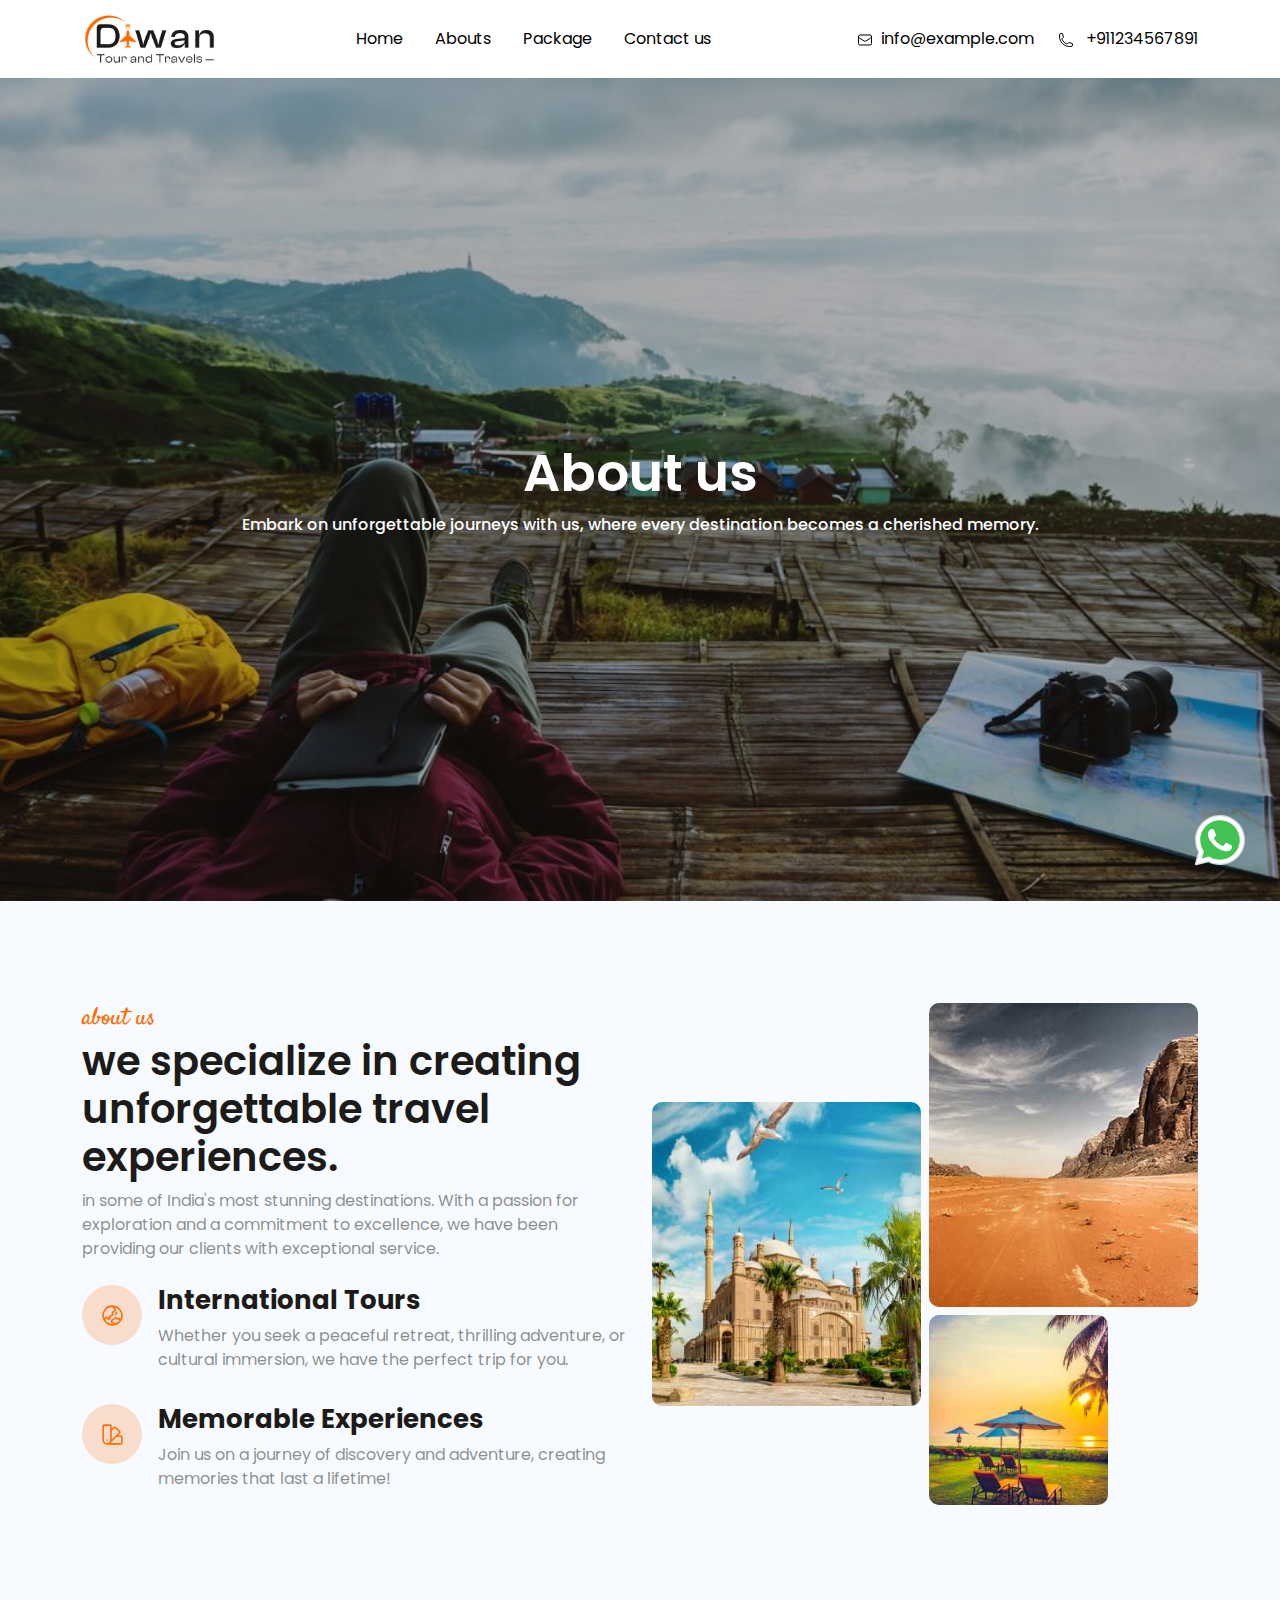
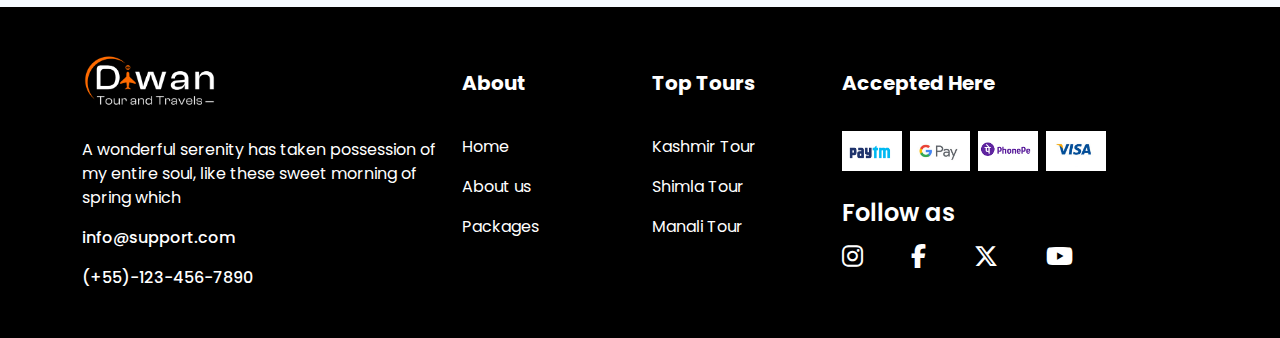
==== about-us.html @ 487b19d2 "website pages added" ====
<!DOCTYPE html>
<html>
  <head>
    <meta charset="UTF-8" />
    <meta name="viewport" content="width=device-width, initial-scale=1.0" />
    <meta name="description" content="tour & travle" />
    <title>Tour & travle</title>
    <link rel="stylesheet" href="css/bootstrap.min.css" />
    <link rel="stylesheet" href="css/style.css" />
    <link
      rel="stylesheet"
      href="https://cdn.jsdelivr.net/npm/swiper@11/swiper-bundle.min.css"
    />
    <link rel="preconnect" href="https://fonts.googleapis.com">
<link rel="preconnect" href="https://fonts.gstatic.com" crossorigin>
<link href="https://fonts.googleapis.com/css2?family=Poppins:ital,wght@0,100;0,200;0,300;0,400;0,500;0,600;0,700;0,800;0,900;1,100;1,200;1,300;1,400;1,500;1,600;1,700;1,800;1,900&family=Satisfy&display=swap" rel="stylesheet">
    
    <link
      rel="stylesheet"
      href="https://cdnjs.cloudflare.com/ajax/libs/font-awesome/6.4.2/css/all.min.css"
    />
    <link
      rel="icon"
      href="images/fevicon.png"
    />
  </head>
  <body>
    <!-- header start -->
    <header class="position-sticky top-0 z-3 bg-white">
      <div class="container">
        <nav class="navbar navbar-expand-lg navbar-light p-0">
          <a class="navbar-brand" href="#">
            <img
              src="images/Diwan-Tour-and-travels-Final-Logo.jpg"
              alt="Your Logo" class="logo"
            />
          </a>
          <button
            class="navbar-toggler"
            type="button"
            data-bs-toggle="collapse"
            data-bs-target="#navbarNav"
            aria-controls="navbarNav"
            aria-expanded="false"
            aria-label="Toggle navigation"
          >
            <span class="navbar-toggler-icon bg-white"></span>
          </button>
          <div
            class="collapse navbar-collapse justify-content-end"
            id="navbarNav"
          >
            <ul class="navbar-nav mx-auto column-gap-3">
              <li class="nav-item navi-focu">
                <a class="nav-link fs-6 py-lg-4 py-3 text-black text-hov-ora" href="#">Home</a>
              </li>
              <li class="nav-item navi-focu">
                <a class="nav-link fs-6 py-lg-4 py-3  text-black text-hov-ora" href="#">Abouts</a>
              </li>
              <li class="nav-item navi-focu">
                <a class="nav-link fs-6 py-lg-4 py-3  text-black text-hov-ora" href="#">Package</a>
              </li>
              <li class="nav-item navi-focu">
                <a class="nav-link fs-6 py-lg-4 py-3  text-black text-hov-ora" href="#">Contact us</a>
              </li>
            </ul>
            <a href="#" class="text-black fs-6 ps-lg-4 ps-3 text-hov-ora"
              ><svg
                data-slot="icon"
                fill="none"
                stroke-width="1.5"
                stroke="currentColor"
                viewBox="0 0 24 24"
                xmlns="http://www.w3.org/2000/svg"
                width="16"
                height="16"
                aria-hidden="true"
                class="me-2"
              >
                <path
                  stroke-linecap="round"
                  stroke-linejoin="round"
                  d="M21.75 6.75v10.5a2.25 2.25 0 0 1-2.25 2.25h-15a2.25 2.25 0 0 1-2.25-2.25V6.75m19.5 0A2.25 2.25 0 0 0 19.5 4.5h-15a2.25 2.25 0 0 0-2.25 2.25m19.5 0v.243a2.25 2.25 0 0 1-1.07 1.916l-7.5 4.615a2.25 2.25 0 0 1-2.36 0L3.32 8.91a2.25 2.25 0 0 1-1.07-1.916V6.75"
                ></path></svg>info@example.com</a
            >
            <a href="#" class="text-black fs-6  ps-lg-4 ps-3 text-hov-ora"
              ><svg
                xmlns="http://www.w3.org/2000/svg"
                fill="none"
                viewBox="0 0 24 24"
                stroke-width="1.5"
                stroke="currentColor"
                class="me-2"
                width="16"
                height="16"
              >
                <path
                  stroke-linecap="round"
                  stroke-linejoin="round"
                  d="M2.25 6.75c0 8.284 6.716 15 15 15h2.25a2.25 2.25 0 0 0 2.25-2.25v-1.372c0-.516-.351-.966-.852-1.091l-4.423-1.106c-.44-.11-.902.055-1.173.417l-.97 1.293c-.282.376-.769.542-1.21.38a12.035 12.035 0 0 1-7.143-7.143c-.162-.441.004-.928.38-1.21l1.293-.97c.363-.271.527-.734.417-1.173L6.963 3.102a1.125 1.125 0 0 0-1.091-.852H4.5A2.25 2.25 0 0 0 2.25 4.5v2.25Z"
                />
              </svg>
              +911234567891</a
            >
          </div>
        </nav>
      </div>
    </header>
    <!-- hero-section start -->
    <section class="bg-img-1 bg-img-3 position-relative">
      <div class="">
        <div class="d-flex hei-100 justify-content-center align-items-center">
          <div class="text-center position-relative z-2">
            <!-- <span class="fs-5 fw-semibold text-white">discover the planet</span> -->
            <h1 class="h1 fw-semibold mb-2 text-white">
              About us
            </h1>
            <p class="fs-6 fw-medium mb-0 text-white">
              Embark on unforgettable journeys with us, where every destination becomes a cherished memory.
            </p>
          </div>
        </div>
      </div>
    </section>
    <!-- section-2 start -->
    <section class="py-100 bg-blue">
      <div class="container">
        <div class="row align-items-center">
          <div class="col-xl-6 col-lg-6 col-md-6 col-sm-12 col-12">
            <p class="mb-0 fs-4 fw-normal pri-orange second-font">about us</p>
            <h2 class="h2 sec-black fw-semibold">
              we specialize in creating unforgettable travel experiences.
            </h2>
            <p class="sec-black-5 mb-0 fw-normal">
              in some of India's most stunning destinations. With a passion for exploration and a commitment to excellence, we have been providing our clients with exceptional service.

            </p>
            <div class="mt-4">
              <div class="d-flex gap-3">
                <div
                  class="cir-60 bg-ornage-6 text-center rounded-circle cir-hei col-4"
                >
                  <svg
                    xmlns="http://www.w3.org/2000/svg"
                    fill="none"
                    viewBox="0 0 24 24"
                    stroke-width="1.5"
                    stroke="currentColor"
                    width="25"
                    height="25"
                    class="pri-orange"
                  >
                    <path
                      stroke-linecap="round"
                      stroke-linejoin="round"
                      d="M12.75 3.03v.568c0 .334.148.65.405.864l1.068.89c.442.369.535 1.01.216 1.49l-.51.766a2.25 2.25 0 0 1-1.161.886l-.143.048a1.107 1.107 0 0 0-.57 1.664c.369.555.169 1.307-.427 1.605L9 13.125l.423 1.059a.956.956 0 0 1-1.652.928l-.679-.906a1.125 1.125 0 0 0-1.906.172L4.5 15.75l-.612.153M12.75 3.031a9 9 0 0 0-8.862 12.872M12.75 3.031a9 9 0 0 1 6.69 14.036m0 0-.177-.529A2.25 2.25 0 0 0 17.128 15H16.5l-.324-.324a1.453 1.453 0 0 0-2.328.377l-.036.073a1.586 1.586 0 0 1-.982.816l-.99.282c-.55.157-.894.702-.8 1.267l.073.438c.08.474.49.821.97.821.846 0 1.598.542 1.865 1.345l.215.643m5.276-3.67a9.012 9.012 0 0 1-5.276 3.67m0 0a9 9 0 0 1-10.275-4.835M15.75 9c0 .896-.393 1.7-1.016 2.25"
                    />
                  </svg>
                </div>
                <div>
                  <h3 class="sec-black h3 fw-bold">International Tours</h3>
                  <p class="sec-black-5 fs-6 fw-normal">
                    Whether you seek a peaceful retreat, thrilling adventure, or cultural immersion, we have the perfect trip for you.

                  </p>
                </div>
              </div>
              <div class="d-flex gap-3 mt-3">
                <div
                  class="cir-60 bg-ornage-6 text-center rounded-circle cir-hei col-4"
                >
                  <svg
                    xmlns="http://www.w3.org/2000/svg"
                    fill="none"
                    viewBox="0 0 24 24"
                    stroke-width="1.5"
                    stroke="currentColor"
                    width="25"
                    height="25"
                    class="pri-orange"
                  >
                    <path
                      stroke-linecap="round"
                      stroke-linejoin="round"
                      d="M4.098 19.902a3.75 3.75 0 0 0 5.304 0l6.401-6.402M6.75 21A3.75 3.75 0 0 1 3 17.25V4.125C3 3.504 3.504 3 4.125 3h5.25c.621 0 1.125.504 1.125 1.125v4.072M6.75 21a3.75 3.75 0 0 0 3.75-3.75V8.197M6.75 21h13.125c.621 0 1.125-.504 1.125-1.125v-5.25c0-.621-.504-1.125-1.125-1.125h-4.072M10.5 8.197l2.88-2.88c.438-.439 1.15-.439 1.59 0l3.712 3.713c.44.44.44 1.152 0 1.59l-2.879 2.88M6.75 17.25h.008v.008H6.75v-.008Z"
                    />
                  </svg>
                </div>
                <div>
                  <h3 class="sec-black h3 fw-bold">
                  Memorable Experiences
                  </h3>
                  <p class="sec-black-5 fs-6 fw-normal">
                    Join us on a journey of discovery and adventure, creating memories that last a lifetime!
                  </p>
                </div>
              </div>
            </div>
          </div>
          <div class="col-xl-6 col-lg-6 col-md-6 col-sm-12 col-12">
            <div class="d-flex gap-2 align-items-center">
              <div class="overflow-none rounded-10">
                <img
                  src="images/about-1.jpg"
                  alt="about-1"
                  class="img-fluid img-scale"
                />
              </div>
              <div>
                <div class="overflow-none rounded-10">
                  <img
                    src="images/about-2.jpg"
                    alt="about-2"
                    class="img-fluid img-scale"
                  />
                </div>
                <div class="overflow-none mt-2 rounded-10 col-8">
                  <img
                    src="images/about-3.jpg"
                    alt="about-3"
                    class="img-fluid img-scale"
                  />
                </div>
              </div>
            </div>
          </div>
        </div>
      </div>
    </section>
    <!-- footer start -->
    
    <footer class="py-5 bg-black">
      <div class="container">
        <div class="row row-gap-3">
          <div class="col-xl-4 col-lg-4 col-md-4 col-sm-12 col-12">
            <div>
              <a href="#" class="mb-2 d-inline-block">
                <img
                  src="images/Diwan-Tour-and-travels-Final-Logo-White-Color.png"
                  alt="logo"
                  class="img-fluid logo"
                />
              </a>
              <p class="mb-0 text-white fs-6 fw-normal mt-4">
                A wonderful serenity has taken possession of my entire soul,
                like these sweet morning of spring which
              </p>
              <a href="#" class="d-block my-3 text-white fs-6 fw-medium"
                >info@support.com</a
              >
              <a href="#" class="d-block text-white fs-6 fw-medium"
                >(+55)-123-456-7890</a
              >
            </div>
          </div>
          <div class="col-xl-2 col-lg-2 col-md-2 col-sm-6 col-12">
            <h6 class="text-white fw-bold h6 my-3">About</h6>
            <ul class="ps-0 mb-0 pt-3">
              <li>
                <a
                  href="#"
                  class="fs-6 fw-normal text-white py-2 d-inline-block"
                  >Home</a
                >
              </li>
              <li>
                <a
                  href="#"
                  class="fs-6 fw-normal text-white py-2 d-inline-block"
                  >About us</a
                >
              </li>
              <li>
                <a
                  href="#"
                  class="fs-6 fw-normal text-white py-2 d-inline-block"
                  >Packages</a
                >
              </li>
              
             
            </ul>
          </div>
          <div class="col-xl-2 col-lg-2 col-md-2 col-sm-6 col-12">
            <h6 class="text-white fw-bold h6 my-3">Top Tours</h6>
            <ul class="ps-0 mb-0 pt-3">
              <li>
                <a
                  href="#"
                  class="fs-6 fw-normal text-white py-2 d-inline-block"
                  >Kashmir Tour
                </a>
              </li>
              <li>
                <a
                  href="#"
                  class="fs-6 fw-normal text-white py-2 d-inline-block"
                  >Shimla Tour </a
                >
              </li>
              <li>
                <a
                  href="#"
                  class="fs-6 fw-normal text-white py-2 d-inline-block"
                  > Manali Tour</a
                >
              </li>
              
            </ul>
          </div>
          <div class="col-xl-4 col-lg-4 col-md-4 col-sm-12 col-12">
            <h6 class="text-white fw-bold h6 my-3">Accepted Here</h6>
            <div class="pt-3">
              <ul class="ps-0  mb-4 mt-1 d-flex align-items-center gap-2">
               <li class="payment-1 payment"></li>
               <li class="payment-2 payment"></li>
               <li class="payment-3 payment"></li>
               <li class="payment-4 payment"></li>
              </ul>
              <div>
                <p class="fs-4 fw-semibold text-white mb-2">Follow as</p>
              
              <ul class="ps-0 mb-0 d-flex align-items-center column-gap-5">
                <li>
                  <a href="#" class="text-white fs-4 d-inline-block"
                    ><i class="fa-brands fa-instagram"></i></a>
                </li>
                <li>
                  <a href="#" class="text-white fs-4 d-inline-block"
                    ><i class="fa-brands fa-facebook-f"></i></a>
                </li>
                <li>
                  <a href="#" class="text-white fs-4 d-inline-block"
                    ><i class="fa-brands fa-x-twitter"></i></a>
                </li>
                <li>
                  <a href="#" class="text-white fs-4 d-inline-block"
                    ><i class="fa-brands fa-youtube"></i></a>
                </li>
                
              </ul>
            </div>
            </div>
          </div>
        </div>
      </div>
    </footer>
    <!-- whatsapp icon -->
    <div>
      <a href="whatsapp://send?phone=+919079828177">
        <!-- <i class="fa-brands fa-square-whatsapp whatsapp-icon z-3"></i> -->
        <svg xmlns="http://www.w3.org/2000/svg" x="0px" y="0px" width="60" height="60" viewBox="0 0 48 48" class="whatsapp-icon z-3">
          <path fill="#fff" d="M4.868,43.303l2.694-9.835C5.9,30.59,5.026,27.324,5.027,23.979C5.032,13.514,13.548,5,24.014,5c5.079,0.002,9.845,1.979,13.43,5.566c3.584,3.588,5.558,8.356,5.556,13.428c-0.004,10.465-8.522,18.98-18.986,18.98c-0.001,0,0,0,0,0h-0.008c-3.177-0.001-6.3-0.798-9.073-2.311L4.868,43.303z"></path><path fill="#fff" d="M4.868,43.803c-0.132,0-0.26-0.052-0.355-0.148c-0.125-0.127-0.174-0.312-0.127-0.483l2.639-9.636c-1.636-2.906-2.499-6.206-2.497-9.556C4.532,13.238,13.273,4.5,24.014,4.5c5.21,0.002,10.105,2.031,13.784,5.713c3.679,3.683,5.704,8.577,5.702,13.781c-0.004,10.741-8.746,19.48-19.486,19.48c-3.189-0.001-6.344-0.788-9.144-2.277l-9.875,2.589C4.953,43.798,4.911,43.803,4.868,43.803z"></path><path fill="#cfd8dc" d="M24.014,5c5.079,0.002,9.845,1.979,13.43,5.566c3.584,3.588,5.558,8.356,5.556,13.428c-0.004,10.465-8.522,18.98-18.986,18.98h-0.008c-3.177-0.001-6.3-0.798-9.073-2.311L4.868,43.303l2.694-9.835C5.9,30.59,5.026,27.324,5.027,23.979C5.032,13.514,13.548,5,24.014,5 M24.014,42.974C24.014,42.974,24.014,42.974,24.014,42.974C24.014,42.974,24.014,42.974,24.014,42.974 M24.014,42.974C24.014,42.974,24.014,42.974,24.014,42.974C24.014,42.974,24.014,42.974,24.014,42.974 M24.014,4C24.014,4,24.014,4,24.014,4C12.998,4,4.032,12.962,4.027,23.979c-0.001,3.367,0.849,6.685,2.461,9.622l-2.585,9.439c-0.094,0.345,0.002,0.713,0.254,0.967c0.19,0.192,0.447,0.297,0.711,0.297c0.085,0,0.17-0.011,0.254-0.033l9.687-2.54c2.828,1.468,5.998,2.243,9.197,2.244c11.024,0,19.99-8.963,19.995-19.98c0.002-5.339-2.075-10.359-5.848-14.135C34.378,6.083,29.357,4.002,24.014,4L24.014,4z"></path><path fill="#40c351" d="M35.176,12.832c-2.98-2.982-6.941-4.625-11.157-4.626c-8.704,0-15.783,7.076-15.787,15.774c-0.001,2.981,0.833,5.883,2.413,8.396l0.376,0.597l-1.595,5.821l5.973-1.566l0.577,0.342c2.422,1.438,5.2,2.198,8.032,2.199h0.006c8.698,0,15.777-7.077,15.78-15.776C39.795,19.778,38.156,15.814,35.176,12.832z"></path><path fill="#fff" fill-rule="evenodd" d="M19.268,16.045c-0.355-0.79-0.729-0.806-1.068-0.82c-0.277-0.012-0.593-0.011-0.909-0.011c-0.316,0-0.83,0.119-1.265,0.594c-0.435,0.475-1.661,1.622-1.661,3.956c0,2.334,1.7,4.59,1.937,4.906c0.237,0.316,3.282,5.259,8.104,7.161c4.007,1.58,4.823,1.266,5.693,1.187c0.87-0.079,2.807-1.147,3.202-2.255c0.395-1.108,0.395-2.057,0.277-2.255c-0.119-0.198-0.435-0.316-0.909-0.554s-2.807-1.385-3.242-1.543c-0.435-0.158-0.751-0.237-1.068,0.238c-0.316,0.474-1.225,1.543-1.502,1.859c-0.277,0.317-0.554,0.357-1.028,0.119c-0.474-0.238-2.002-0.738-3.815-2.354c-1.41-1.257-2.362-2.81-2.639-3.285c-0.277-0.474-0.03-0.731,0.208-0.968c0.213-0.213,0.474-0.554,0.712-0.831c0.237-0.277,0.316-0.475,0.474-0.791c0.158-0.317,0.079-0.594-0.04-0.831C20.612,19.329,19.69,16.983,19.268,16.045z" clip-rule="evenodd"></path>
          </svg>
      </a>
    </div>
    <script src="js/bootstrap.bundle.min.js"></script>
  </body>
</html>
---- css/style.css ----
* {
  margin: 0;
  padding: 0;
  box-sizing: border-box;
  font-family: "Poppins", sans-serif;
}
ul,
li,
ol {
  list-style: none;
}
a,
a:hover {
  text-decoration: none;
}
:root {
  --primary-orange: #ff6b01;
  --second-black: #1c1b19;
  --second-black-5: rgba(28, 27, 25, 0.5);
  --primary-orange-2: rgba(255, 107, 1, 0.2);
  --bg-blue: #f7fbff;
  --second-font: "Satisfy", cursive;
}
/* color */

.bg-blue {
  background: var(--bg-blue);
}
.pri-bg-ora {
  background: var(--primary-orange);
}
.box{
  background-color: #ffffff;
  padding: 42px 22px;
  margin-top: 32px;
}

.pri-orange {
  color: var(--primary-orange);
}
.input-foc:focus {
  box-shadow: none;
  border-color: var(--second-black);
}
.sec-black {
  color: var(--second-black);
}
.sec-black-5 {
  color: var(--second-black-5);
}
.bg-ornage-6 {
  background-color: var(--primary-orange-2);
}
.text-hov-ora:hover {
  color: var(--primary-orange) !important;
}
.navi-focu:hover {
  border-bottom-color: var(--primary-orange);
}
/* font-size */
.second-font {
  font-family: var(--second-font) !important;
}
.fs-50 {
  font-size: 50px;
}
.fs-14 {
  font-size: 14px;
}
.h1{
    font-size: 40px;
}
.h2{
    font-size: 32px;
}
.h3{
    font-size: 24px;
}
.h4{
    font-size: 20px;
}
.h5{
    font-size: 18px;
}
.h6{
    font-size: 16px;
}

/* padding */
.py-100 {
  padding-top: 100px;
  padding-bottom: 100px;
}
/* margin */

.Visited {
  margin-top: -46px;
}
/* height */
.hei-100 {
  height: calc(100vh - 77px);
}
.cir-60 {
  height: 60px;
  width: 60px;
}
.cir-hei {
  line-height: 60px;
}
.cir-90 {
  height: 90px;
  width: 90px;
}
.logo {
  width: 135px;
}
.hei-190 {
  height: 190px !important;
}

/* other */

.bg-img-1 {
  background: url("../images/img\ slider-1\ .jpg");
  background-position: center;
  background-repeat: no-repeat;
  background-size: cover;
}
.navi-focu {
  border-top: 3px solid transparent;
  border-bottom: 3px solid transparent;
}

.bg-img-1::after {
  content: "";
  position: absolute;
  inset: 0;
  background-color: rgba(0, 0, 0, 0.3);
}

.list-disc {
  list-style-type: disc !important;
}
.bg-img-2 {
  background-image: url("../images/package-hero.jpg") !important;
}
.bg-img-3 {
  background-image: url("../images/img\ slider-2.jpg") !important;
}
.sec-6 {
  padding: 100px 0;
}

.sec-3 {
  padding: 100px 0;
}
.sec-4 {
  background-color: #f7fbff;
  padding: 100px 0;
}
.button {
  top: 5%;
  left: 75%;
}

.rounded-10 {
  border-radius: 10px;
}
.img-scale:hover {
  transform: scale(1.1) !important;
}
.overflow-none {
  overflow: hidden;
}
.img-scale {
  transition: all 0.5s ease-in-out !important;
}

.whatsapp-icon {
  position: fixed;
  right: 15px;
  bottom: 15px;
}
.resize-none {
  resize: none;
}
.word-clip {
  overflow: hidden;
  display: -webkit-box;
  -webkit-box-orient: vertical;
  -webkit-line-clamp: 3;
}
.payment-1 {
  background-position: 70px 50px;
}
.payment-2 {
  background-position: 140px 50px;
}
.payment-3 {
  background-position: 70px 90px;
}
.payment-4 {
  background-position: 140px 90px;
}

.payment {
  background-image: url("../images/payment.png");
  height: 40px;
  width: 60px;
  background-size: 290px;
}
@media (min-width: 576px) {
}
@media (min-width: 768px) {
  .whatsapp-icon {
    right: 30px;
    bottom: 30px;
  }
  .h1{
    font-size: 52px;
}
.h2{
    font-size: 40px;
}
.h3{
    font-size: 26px;
}
.h4{
    font-size: 25px;
}
.h5{
    font-size: 22px;
}
.h6{
    font-size: 20px;
}
}
@media (min-width: 992px) {
}
@media (min-width: 1200px) {
}
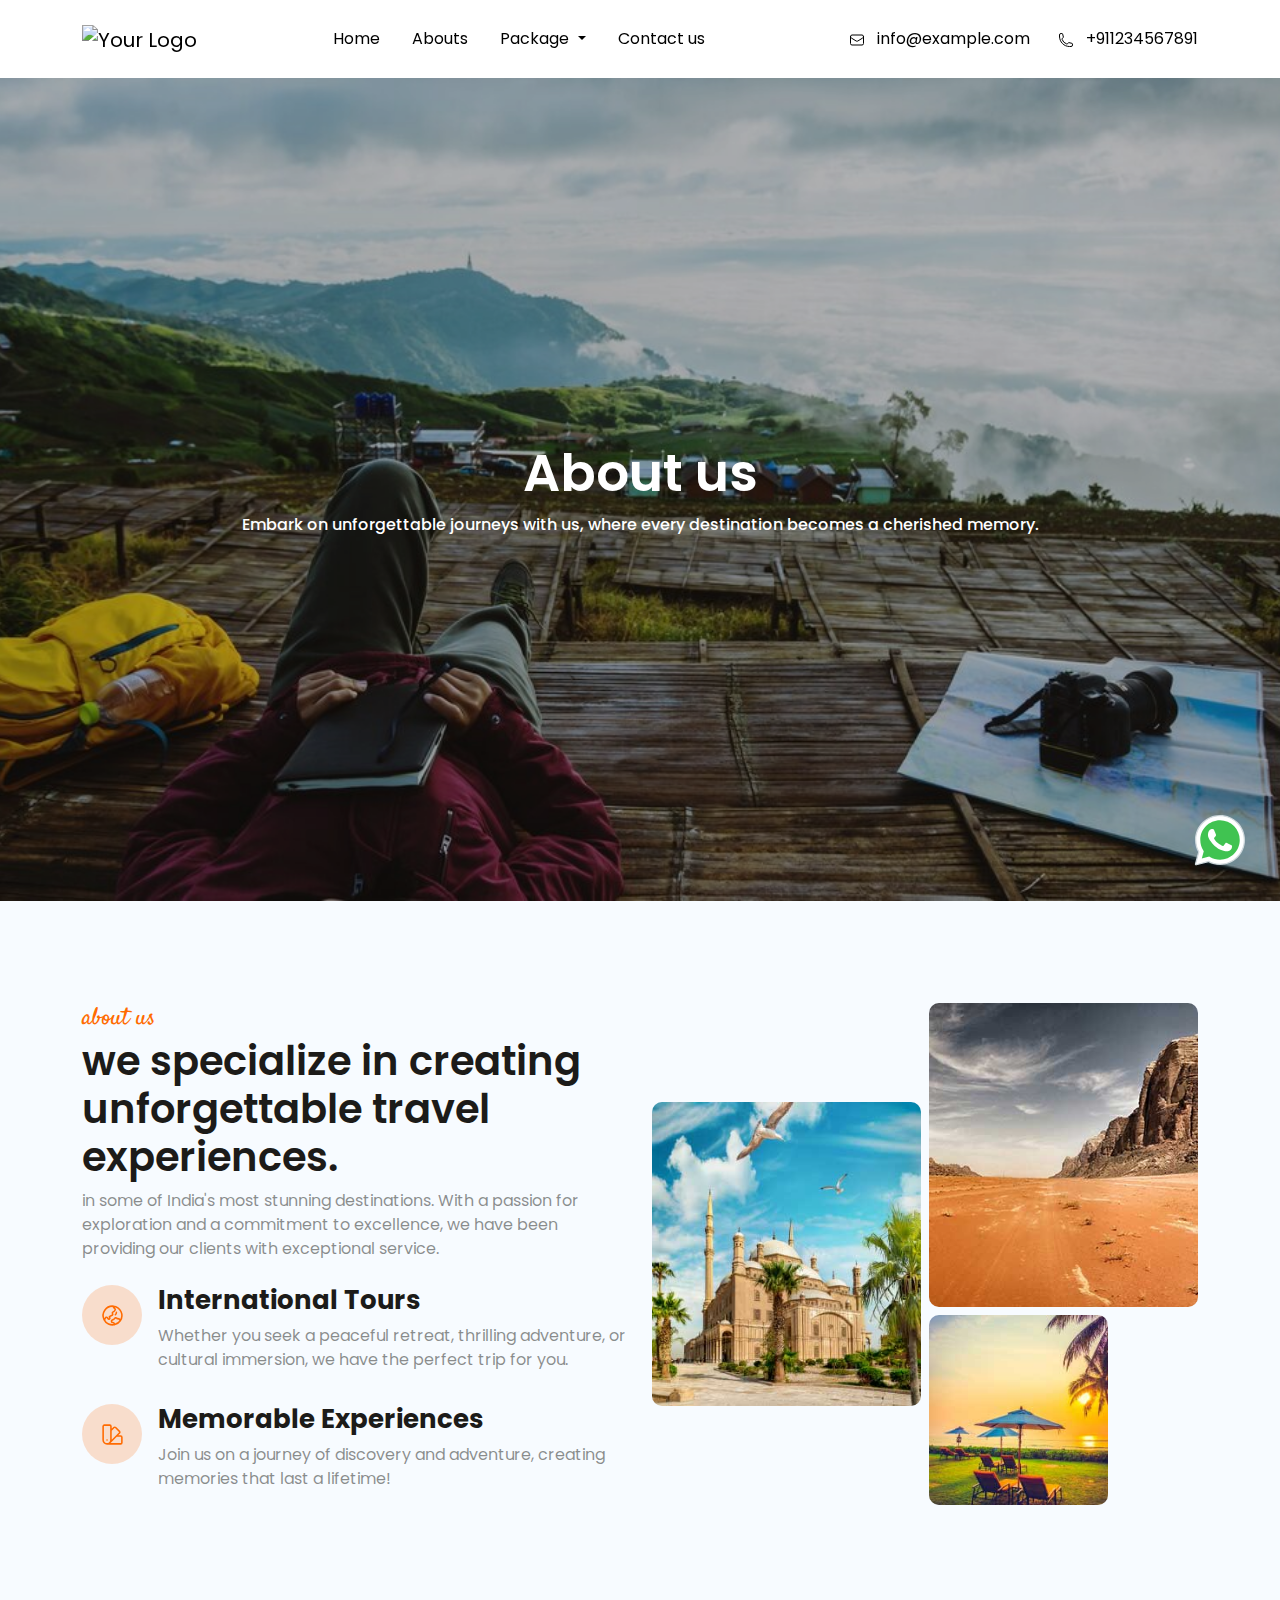
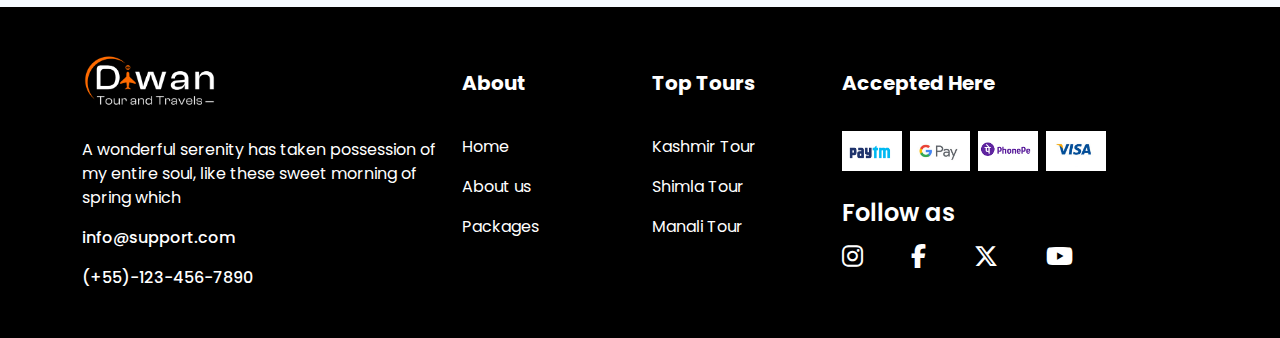
==== commit a13ecb02: "new page added" ====
--- a/about-us.html
+++ b/about-us.html
@@ -11,28 +11,29 @@
       rel="stylesheet"
       href="https://cdn.jsdelivr.net/npm/swiper@11/swiper-bundle.min.css"
     />
-    <link rel="preconnect" href="https://fonts.googleapis.com">
-<link rel="preconnect" href="https://fonts.gstatic.com" crossorigin>
-<link href="https://fonts.googleapis.com/css2?family=Poppins:ital,wght@0,100;0,200;0,300;0,400;0,500;0,600;0,700;0,800;0,900;1,100;1,200;1,300;1,400;1,500;1,600;1,700;1,800;1,900&family=Satisfy&display=swap" rel="stylesheet">
-    
+    <link rel="preconnect" href="https://fonts.googleapis.com" />
+    <link rel="preconnect" href="https://fonts.gstatic.com" crossorigin />
+    <link
+      href="https://fonts.googleapis.com/css2?family=Poppins:ital,wght@0,100;0,200;0,300;0,400;0,500;0,600;0,700;0,800;0,900;1,100;1,200;1,300;1,400;1,500;1,600;1,700;1,800;1,900&family=Satisfy&display=swap"
+      rel="stylesheet"
+    />
+
     <link
       rel="stylesheet"
       href="https://cdnjs.cloudflare.com/ajax/libs/font-awesome/6.4.2/css/all.min.css"
     />
-    <link
-      rel="icon"
-      href="images/fevicon.png"
-    />
+    <link rel="icon" href="images/fevicon.png" />
   </head>
   <body>
     <!-- header start -->
-    <header class="position-sticky top-0 z-3 bg-white">
+    <header class="position-sticky top-0 z-3">
       <div class="container">
         <nav class="navbar navbar-expand-lg navbar-light p-0">
-          <a class="navbar-brand" href="#">
+          <a class="navbar-brand" href=".">
             <img
-              src="images/Diwan-Tour-and-travels-Final-Logo.jpg"
-              alt="Your Logo" class="logo"
+              src="images/Diwan-Tour-and-travels-Final-Logo.svg"
+              alt="Your Logo"
+              class="logo"
             />
           </a>
           <button
@@ -52,19 +53,39 @@
           >
             <ul class="navbar-nav mx-auto column-gap-3">
               <li class="nav-item navi-focu">
-                <a class="nav-link fs-6 py-lg-4 py-3 text-black text-hov-ora" href="#">Home</a>
+                <a
+                  class="nav-link fs-6 py-lg-4 py-2 text-black text-hov-ora"
+                  href="."
+                  >Home</a
+                >
               </li>
               <li class="nav-item navi-focu">
-                <a class="nav-link fs-6 py-lg-4 py-3  text-black text-hov-ora" href="#">Abouts</a>
+                <a
+                  class="nav-link fs-6 py-lg-4 py-2 text-black text-hov-ora"
+                  href="./about-us.html"
+                  >Abouts</a
+                >
+              </li>
+              <li class="nav-item dropdown navi-focu">
+                <a class="nav-link dropdown-toggle fs-6 py-lg-4 py-2 text-black text-hov-ora" href="#" role="button" data-bs-toggle="dropdown" aria-expanded="false">
+                  Package
+                </a>
+                <ul class="dropdown-menu">
+                  <li><a class="dropdown-item fs-6  py-2 text-black text-hov-ora" href="./package.html">Package</a></li>
+                  <li><a class="dropdown-item fs-6  py-2 text-black text-hov-ora" href="./packageall.html">Package Details</a></li>
+             
+                </ul>
               </li>
               <li class="nav-item navi-focu">
-                <a class="nav-link fs-6 py-lg-4 py-3  text-black text-hov-ora" href="#">Package</a>
-              </li>
-              <li class="nav-item navi-focu">
-                <a class="nav-link fs-6 py-lg-4 py-3  text-black text-hov-ora" href="#">Contact us</a>
+                <a
+                  class="nav-link fs-6 py-lg-4 py-2 text-black text-hov-ora"
+                  href="./contact.html"
+                  >Contact us</a
+                >
               </li>
             </ul>
-            <a href="#" class="text-black fs-6 ps-lg-4 ps-3 text-hov-ora"
+            <div>
+              <a href="#" class="text-black fs-6 ps-lg-4 ps-0 py-2 ps-lg-3  py-lg-3 text-hov-ora d-block d-lg-inline-block"
               ><svg
                 data-slot="icon"
                 fill="none"
@@ -81,9 +102,11 @@
                   stroke-linecap="round"
                   stroke-linejoin="round"
                   d="M21.75 6.75v10.5a2.25 2.25 0 0 1-2.25 2.25h-15a2.25 2.25 0 0 1-2.25-2.25V6.75m19.5 0A2.25 2.25 0 0 0 19.5 4.5h-15a2.25 2.25 0 0 0-2.25 2.25m19.5 0v.243a2.25 2.25 0 0 1-1.07 1.916l-7.5 4.615a2.25 2.25 0 0 1-2.36 0L3.32 8.91a2.25 2.25 0 0 1-1.07-1.916V6.75"
-                ></path></svg>info@example.com</a
+                ></path>
+              </svg>
+              info@example.com</a
             >
-            <a href="#" class="text-black fs-6  ps-lg-4 ps-3 text-hov-ora"
+            <a href="#" class="text-black fs-6 ps-lg-4 ps-0 ps-lg-3 py-2  py-lg-3  text-hov-ora d-lg-inline-block"
               ><svg
                 xmlns="http://www.w3.org/2000/svg"
                 fill="none"
@@ -102,6 +125,7 @@
               </svg>
               +911234567891</a
             >
+            </div>
           </div>
         </nav>
       </div>
@@ -112,11 +136,10 @@
         <div class="d-flex hei-100 justify-content-center align-items-center">
           <div class="text-center position-relative z-2">
             <!-- <span class="fs-5 fw-semibold text-white">discover the planet</span> -->
-            <h1 class="h1 fw-semibold mb-2 text-white">
-              About us
-            </h1>
+            <h1 class="h1 fw-semibold mb-2 text-white">About us</h1>
             <p class="fs-6 fw-medium mb-0 text-white">
-              Embark on unforgettable journeys with us, where every destination becomes a cherished memory.
+              Embark on unforgettable journeys with us, where every destination
+              becomes a cherished memory.
             </p>
           </div>
         </div>
@@ -125,15 +148,16 @@
     <!-- section-2 start -->
     <section class="py-100 bg-blue">
       <div class="container">
-        <div class="row align-items-center">
-          <div class="col-xl-6 col-lg-6 col-md-6 col-sm-12 col-12">
+        <div class="row align-items-center justify-content-center">
+          <div class="col-xl-6 col-lg-6 col-md-12 col-sm-12 col-12">
             <p class="mb-0 fs-4 fw-normal pri-orange second-font">about us</p>
             <h2 class="h2 sec-black fw-semibold">
               we specialize in creating unforgettable travel experiences.
             </h2>
             <p class="sec-black-5 mb-0 fw-normal">
-              in some of India's most stunning destinations. With a passion for exploration and a commitment to excellence, we have been providing our clients with exceptional service.
-
+              in some of India's most stunning destinations. With a passion for
+              exploration and a commitment to excellence, we have been providing
+              our clients with exceptional service.
             </p>
             <div class="mt-4">
               <div class="d-flex gap-3">
@@ -160,8 +184,8 @@
                 <div>
                   <h3 class="sec-black h3 fw-bold">International Tours</h3>
                   <p class="sec-black-5 fs-6 fw-normal">
-                    Whether you seek a peaceful retreat, thrilling adventure, or cultural immersion, we have the perfect trip for you.
-
+                    Whether you seek a peaceful retreat, thrilling adventure, or
+                    cultural immersion, we have the perfect trip for you.
                   </p>
                 </div>
               </div>
@@ -187,11 +211,10 @@
                   </svg>
                 </div>
                 <div>
-                  <h3 class="sec-black h3 fw-bold">
-                  Memorable Experiences
-                  </h3>
+                  <h3 class="sec-black h3 fw-bold">Memorable Experiences</h3>
                   <p class="sec-black-5 fs-6 fw-normal">
-                    Join us on a journey of discovery and adventure, creating memories that last a lifetime!
+                    Join us on a journey of discovery and adventure, creating
+                    memories that last a lifetime!
                   </p>
                 </div>
               </div>
@@ -228,7 +251,7 @@
       </div>
     </section>
     <!-- footer start -->
-    
+
     <footer class="py-5 bg-black">
       <div class="container">
         <div class="row row-gap-3">
@@ -277,8 +300,6 @@
                   >Packages</a
                 >
               </li>
-              
-             
             </ul>
           </div>
           <div class="col-xl-2 col-lg-2 col-md-2 col-sm-6 col-12">
@@ -295,51 +316,54 @@
                 <a
                   href="#"
                   class="fs-6 fw-normal text-white py-2 d-inline-block"
-                  >Shimla Tour </a
-                >
-              </li>
-              <li>
-                <a
-                  href="#"
-                  class="fs-6 fw-normal text-white py-2 d-inline-block"
-                  > Manali Tour</a
-                >
-              </li>
-              
+                  >Shimla Tour
+                </a>
+              </li>
+              <li>
+                <a
+                  href="#"
+                  class="fs-6 fw-normal text-white py-2 d-inline-block"
+                >
+                  Manali Tour</a
+                >
+              </li>
             </ul>
           </div>
           <div class="col-xl-4 col-lg-4 col-md-4 col-sm-12 col-12">
             <h6 class="text-white fw-bold h6 my-3">Accepted Here</h6>
             <div class="pt-3">
-              <ul class="ps-0  mb-4 mt-1 d-flex align-items-center gap-2">
-               <li class="payment-1 payment"></li>
-               <li class="payment-2 payment"></li>
-               <li class="payment-3 payment"></li>
-               <li class="payment-4 payment"></li>
+              <ul class="ps-0 mb-4 mt-1 d-flex align-items-center gap-2">
+                <li class="payment-1 payment"></li>
+                <li class="payment-2 payment"></li>
+                <li class="payment-3 payment"></li>
+                <li class="payment-4 payment"></li>
               </ul>
               <div>
                 <p class="fs-4 fw-semibold text-white mb-2">Follow as</p>
-              
-              <ul class="ps-0 mb-0 d-flex align-items-center column-gap-5">
-                <li>
-                  <a href="#" class="text-white fs-4 d-inline-block"
-                    ><i class="fa-brands fa-instagram"></i></a>
-                </li>
-                <li>
-                  <a href="#" class="text-white fs-4 d-inline-block"
-                    ><i class="fa-brands fa-facebook-f"></i></a>
-                </li>
-                <li>
-                  <a href="#" class="text-white fs-4 d-inline-block"
-                    ><i class="fa-brands fa-x-twitter"></i></a>
-                </li>
-                <li>
-                  <a href="#" class="text-white fs-4 d-inline-block"
-                    ><i class="fa-brands fa-youtube"></i></a>
-                </li>
-                
-              </ul>
-            </div>
+
+                <ul class="ps-0 mb-0 d-flex align-items-center column-gap-5">
+                  <li>
+                    <a href="#" class="text-white fs-4 d-inline-block"
+                      ><i class="fa-brands fa-instagram"></i
+                    ></a>
+                  </li>
+                  <li>
+                    <a href="#" class="text-white fs-4 d-inline-block"
+                      ><i class="fa-brands fa-facebook-f"></i
+                    ></a>
+                  </li>
+                  <li>
+                    <a href="#" class="text-white fs-4 d-inline-block"
+                      ><i class="fa-brands fa-x-twitter"></i
+                    ></a>
+                  </li>
+                  <li>
+                    <a href="#" class="text-white fs-4 d-inline-block"
+                      ><i class="fa-brands fa-youtube"></i
+                    ></a>
+                  </li>
+                </ul>
+              </div>
             </div>
           </div>
         </div>
@@ -349,9 +373,38 @@
     <div>
       <a href="whatsapp://send?phone=+919079828177">
         <!-- <i class="fa-brands fa-square-whatsapp whatsapp-icon z-3"></i> -->
-        <svg xmlns="http://www.w3.org/2000/svg" x="0px" y="0px" width="60" height="60" viewBox="0 0 48 48" class="whatsapp-icon z-3">
-          <path fill="#fff" d="M4.868,43.303l2.694-9.835C5.9,30.59,5.026,27.324,5.027,23.979C5.032,13.514,13.548,5,24.014,5c5.079,0.002,9.845,1.979,13.43,5.566c3.584,3.588,5.558,8.356,5.556,13.428c-0.004,10.465-8.522,18.98-18.986,18.98c-0.001,0,0,0,0,0h-0.008c-3.177-0.001-6.3-0.798-9.073-2.311L4.868,43.303z"></path><path fill="#fff" d="M4.868,43.803c-0.132,0-0.26-0.052-0.355-0.148c-0.125-0.127-0.174-0.312-0.127-0.483l2.639-9.636c-1.636-2.906-2.499-6.206-2.497-9.556C4.532,13.238,13.273,4.5,24.014,4.5c5.21,0.002,10.105,2.031,13.784,5.713c3.679,3.683,5.704,8.577,5.702,13.781c-0.004,10.741-8.746,19.48-19.486,19.48c-3.189-0.001-6.344-0.788-9.144-2.277l-9.875,2.589C4.953,43.798,4.911,43.803,4.868,43.803z"></path><path fill="#cfd8dc" d="M24.014,5c5.079,0.002,9.845,1.979,13.43,5.566c3.584,3.588,5.558,8.356,5.556,13.428c-0.004,10.465-8.522,18.98-18.986,18.98h-0.008c-3.177-0.001-6.3-0.798-9.073-2.311L4.868,43.303l2.694-9.835C5.9,30.59,5.026,27.324,5.027,23.979C5.032,13.514,13.548,5,24.014,5 M24.014,42.974C24.014,42.974,24.014,42.974,24.014,42.974C24.014,42.974,24.014,42.974,24.014,42.974 M24.014,42.974C24.014,42.974,24.014,42.974,24.014,42.974C24.014,42.974,24.014,42.974,24.014,42.974 M24.014,4C24.014,4,24.014,4,24.014,4C12.998,4,4.032,12.962,4.027,23.979c-0.001,3.367,0.849,6.685,2.461,9.622l-2.585,9.439c-0.094,0.345,0.002,0.713,0.254,0.967c0.19,0.192,0.447,0.297,0.711,0.297c0.085,0,0.17-0.011,0.254-0.033l9.687-2.54c2.828,1.468,5.998,2.243,9.197,2.244c11.024,0,19.99-8.963,19.995-19.98c0.002-5.339-2.075-10.359-5.848-14.135C34.378,6.083,29.357,4.002,24.014,4L24.014,4z"></path><path fill="#40c351" d="M35.176,12.832c-2.98-2.982-6.941-4.625-11.157-4.626c-8.704,0-15.783,7.076-15.787,15.774c-0.001,2.981,0.833,5.883,2.413,8.396l0.376,0.597l-1.595,5.821l5.973-1.566l0.577,0.342c2.422,1.438,5.2,2.198,8.032,2.199h0.006c8.698,0,15.777-7.077,15.78-15.776C39.795,19.778,38.156,15.814,35.176,12.832z"></path><path fill="#fff" fill-rule="evenodd" d="M19.268,16.045c-0.355-0.79-0.729-0.806-1.068-0.82c-0.277-0.012-0.593-0.011-0.909-0.011c-0.316,0-0.83,0.119-1.265,0.594c-0.435,0.475-1.661,1.622-1.661,3.956c0,2.334,1.7,4.59,1.937,4.906c0.237,0.316,3.282,5.259,8.104,7.161c4.007,1.58,4.823,1.266,5.693,1.187c0.87-0.079,2.807-1.147,3.202-2.255c0.395-1.108,0.395-2.057,0.277-2.255c-0.119-0.198-0.435-0.316-0.909-0.554s-2.807-1.385-3.242-1.543c-0.435-0.158-0.751-0.237-1.068,0.238c-0.316,0.474-1.225,1.543-1.502,1.859c-0.277,0.317-0.554,0.357-1.028,0.119c-0.474-0.238-2.002-0.738-3.815-2.354c-1.41-1.257-2.362-2.81-2.639-3.285c-0.277-0.474-0.03-0.731,0.208-0.968c0.213-0.213,0.474-0.554,0.712-0.831c0.237-0.277,0.316-0.475,0.474-0.791c0.158-0.317,0.079-0.594-0.04-0.831C20.612,19.329,19.69,16.983,19.268,16.045z" clip-rule="evenodd"></path>
-          </svg>
+        <svg
+          xmlns="http://www.w3.org/2000/svg"
+          x="0px"
+          y="0px"
+          width="60"
+          height="60"
+          viewBox="0 0 48 48"
+          class="whatsapp-icon z-3"
+        >
+          <path
+            fill="#fff"
+            d="M4.868,43.303l2.694-9.835C5.9,30.59,5.026,27.324,5.027,23.979C5.032,13.514,13.548,5,24.014,5c5.079,0.002,9.845,1.979,13.43,5.566c3.584,3.588,5.558,8.356,5.556,13.428c-0.004,10.465-8.522,18.98-18.986,18.98c-0.001,0,0,0,0,0h-0.008c-3.177-0.001-6.3-0.798-9.073-2.311L4.868,43.303z"
+          ></path>
+          <path
+            fill="#fff"
+            d="M4.868,43.803c-0.132,0-0.26-0.052-0.355-0.148c-0.125-0.127-0.174-0.312-0.127-0.483l2.639-9.636c-1.636-2.906-2.499-6.206-2.497-9.556C4.532,13.238,13.273,4.5,24.014,4.5c5.21,0.002,10.105,2.031,13.784,5.713c3.679,3.683,5.704,8.577,5.702,13.781c-0.004,10.741-8.746,19.48-19.486,19.48c-3.189-0.001-6.344-0.788-9.144-2.277l-9.875,2.589C4.953,43.798,4.911,43.803,4.868,43.803z"
+          ></path>
+          <path
+            fill="#cfd8dc"
+            d="M24.014,5c5.079,0.002,9.845,1.979,13.43,5.566c3.584,3.588,5.558,8.356,5.556,13.428c-0.004,10.465-8.522,18.98-18.986,18.98h-0.008c-3.177-0.001-6.3-0.798-9.073-2.311L4.868,43.303l2.694-9.835C5.9,30.59,5.026,27.324,5.027,23.979C5.032,13.514,13.548,5,24.014,5 M24.014,42.974C24.014,42.974,24.014,42.974,24.014,42.974C24.014,42.974,24.014,42.974,24.014,42.974 M24.014,42.974C24.014,42.974,24.014,42.974,24.014,42.974C24.014,42.974,24.014,42.974,24.014,42.974 M24.014,4C24.014,4,24.014,4,24.014,4C12.998,4,4.032,12.962,4.027,23.979c-0.001,3.367,0.849,6.685,2.461,9.622l-2.585,9.439c-0.094,0.345,0.002,0.713,0.254,0.967c0.19,0.192,0.447,0.297,0.711,0.297c0.085,0,0.17-0.011,0.254-0.033l9.687-2.54c2.828,1.468,5.998,2.243,9.197,2.244c11.024,0,19.99-8.963,19.995-19.98c0.002-5.339-2.075-10.359-5.848-14.135C34.378,6.083,29.357,4.002,24.014,4L24.014,4z"
+          ></path>
+          <path
+            fill="#40c351"
+            d="M35.176,12.832c-2.98-2.982-6.941-4.625-11.157-4.626c-8.704,0-15.783,7.076-15.787,15.774c-0.001,2.981,0.833,5.883,2.413,8.396l0.376,0.597l-1.595,5.821l5.973-1.566l0.577,0.342c2.422,1.438,5.2,2.198,8.032,2.199h0.006c8.698,0,15.777-7.077,15.78-15.776C39.795,19.778,38.156,15.814,35.176,12.832z"
+          ></path>
+          <path
+            fill="#fff"
+            fill-rule="evenodd"
+            d="M19.268,16.045c-0.355-0.79-0.729-0.806-1.068-0.82c-0.277-0.012-0.593-0.011-0.909-0.011c-0.316,0-0.83,0.119-1.265,0.594c-0.435,0.475-1.661,1.622-1.661,3.956c0,2.334,1.7,4.59,1.937,4.906c0.237,0.316,3.282,5.259,8.104,7.161c4.007,1.58,4.823,1.266,5.693,1.187c0.87-0.079,2.807-1.147,3.202-2.255c0.395-1.108,0.395-2.057,0.277-2.255c-0.119-0.198-0.435-0.316-0.909-0.554s-2.807-1.385-3.242-1.543c-0.435-0.158-0.751-0.237-1.068,0.238c-0.316,0.474-1.225,1.543-1.502,1.859c-0.277,0.317-0.554,0.357-1.028,0.119c-0.474-0.238-2.002-0.738-3.815-2.354c-1.41-1.257-2.362-2.81-2.639-3.285c-0.277-0.474-0.03-0.731,0.208-0.968c0.213-0.213,0.474-0.554,0.712-0.831c0.237-0.277,0.316-0.475,0.474-0.791c0.158-0.317,0.079-0.594-0.04-0.831C20.612,19.329,19.69,16.983,19.268,16.045z"
+            clip-rule="evenodd"
+          ></path>
+        </svg>
       </a>
     </div>
     <script src="js/bootstrap.bundle.min.js"></script>
--- a/css/style.css
+++ b/css/style.css
@@ -19,6 +19,7 @@
   --second-black-5: rgba(28, 27, 25, 0.5);
   --primary-orange-2: rgba(255, 107, 1, 0.2);
   --bg-blue: #f7fbff;
+  --white: #ffffff;
   --second-font: "Satisfy", cursive;
 }
 /* color */
@@ -29,18 +30,50 @@
 .pri-bg-ora {
   background: var(--primary-orange);
 }
-.box{
+.box {
   background-color: #ffffff;
   padding: 42px 22px;
   margin-top: 32px;
 }
-
+.bor-bot {
+  border-bottom: 2px solid #f5f5f5;
+}
 .pri-orange {
   color: var(--primary-orange);
 }
 .input-foc:focus {
   box-shadow: none;
   border-color: var(--second-black);
+  background-color: var(--bg-blue);
+}
+.week-day > li {
+  border-bottom: 2px solid #f5f5f5 !important;
+}
+.week-day > li > a {
+  font-size: 16px;
+  font-weight: 500;
+  padding: 15px 0;
+  display: flex;
+  justify-content: space-between;
+  align-items: center;
+  color: var(--second-black-5);
+}
+.week-day > li > a:hover {
+  color: var(--primary-orange) !important;
+}
+.btn-cust:hover {
+  background-color: var(--second-black) !important;
+}
+.add-number {
+  width: 32px;
+  height: 32px;
+  border-radius: 50%;
+  background-color: var(--primary-orange);
+  transition: all 0.3s ease-in-out;
+  color: var(--white);
+}
+.add-number:hover {
+  background-color: var(--second-black);
 }
 .sec-black {
   color: var(--second-black);
@@ -67,29 +100,29 @@
 .fs-14 {
   font-size: 14px;
 }
-.h1{
-    font-size: 40px;
-}
-.h2{
-    font-size: 32px;
-}
-.h3{
-    font-size: 24px;
-}
-.h4{
-    font-size: 20px;
-}
-.h5{
-    font-size: 18px;
-}
-.h6{
-    font-size: 16px;
+.h1 {
+  font-size: 40px;
+}
+.h2 {
+  font-size: 32px;
+}
+.h3 {
+  font-size: 24px;
+}
+.h4 {
+  font-size: 20px;
+}
+.h5 {
+  font-size: 18px;
+}
+.h6 {
+  font-size: 16px;
 }
 
 /* padding */
 .py-100 {
-  padding-top: 100px;
-  padding-bottom: 100px;
+  padding-top: 50px;
+  padding-bottom: 50px;
 }
 /* margin */
 
@@ -130,6 +163,11 @@
   border-top: 3px solid transparent;
   border-bottom: 3px solid transparent;
 }
+.navi-focu a:active,
+.navi-focu a:focus-visible {
+  border-radius: none !important;
+  background-color: transparent !important;
+}
 
 .bg-img-1::after {
   content: "";
@@ -209,33 +247,54 @@
   width: 60px;
   background-size: 290px;
 }
+.box-1 {
+  box-shadow: 0px 0px 10px 0px rgba(0, 0, 0, 0.3);
+  border-radius: 5px;
+}
+.button-2 {
+  border: 1px solid rgba(28, 27, 25, 0.5);
+}
+.button-2:hover {
+  background-color: #ff6b01 !important;
+  color: #ffffff;
+  border-color: #ff6b01;
+}
+
 @media (min-width: 576px) {
 }
 @media (min-width: 768px) {
+  .py-100 {
+    padding-top: 80px;
+    padding-bottom: 80px;
+  }
   .whatsapp-icon {
     right: 30px;
     bottom: 30px;
   }
-  .h1{
+  .h1 {
     font-size: 52px;
-}
-.h2{
+  }
+  .h2 {
     font-size: 40px;
-}
-.h3{
+  }
+  .h3 {
     font-size: 26px;
-}
-.h4{
+  }
+  .h4 {
     font-size: 25px;
-}
-.h5{
+  }
+  .h5 {
     font-size: 22px;
-}
-.h6{
+  }
+  .h6 {
     font-size: 20px;
-}
+  }
 }
 @media (min-width: 992px) {
+  .py-100 {
+    padding-top: 100px;
+    padding-bottom: 100px;
+  }
 }
 @media (min-width: 1200px) {
 }
